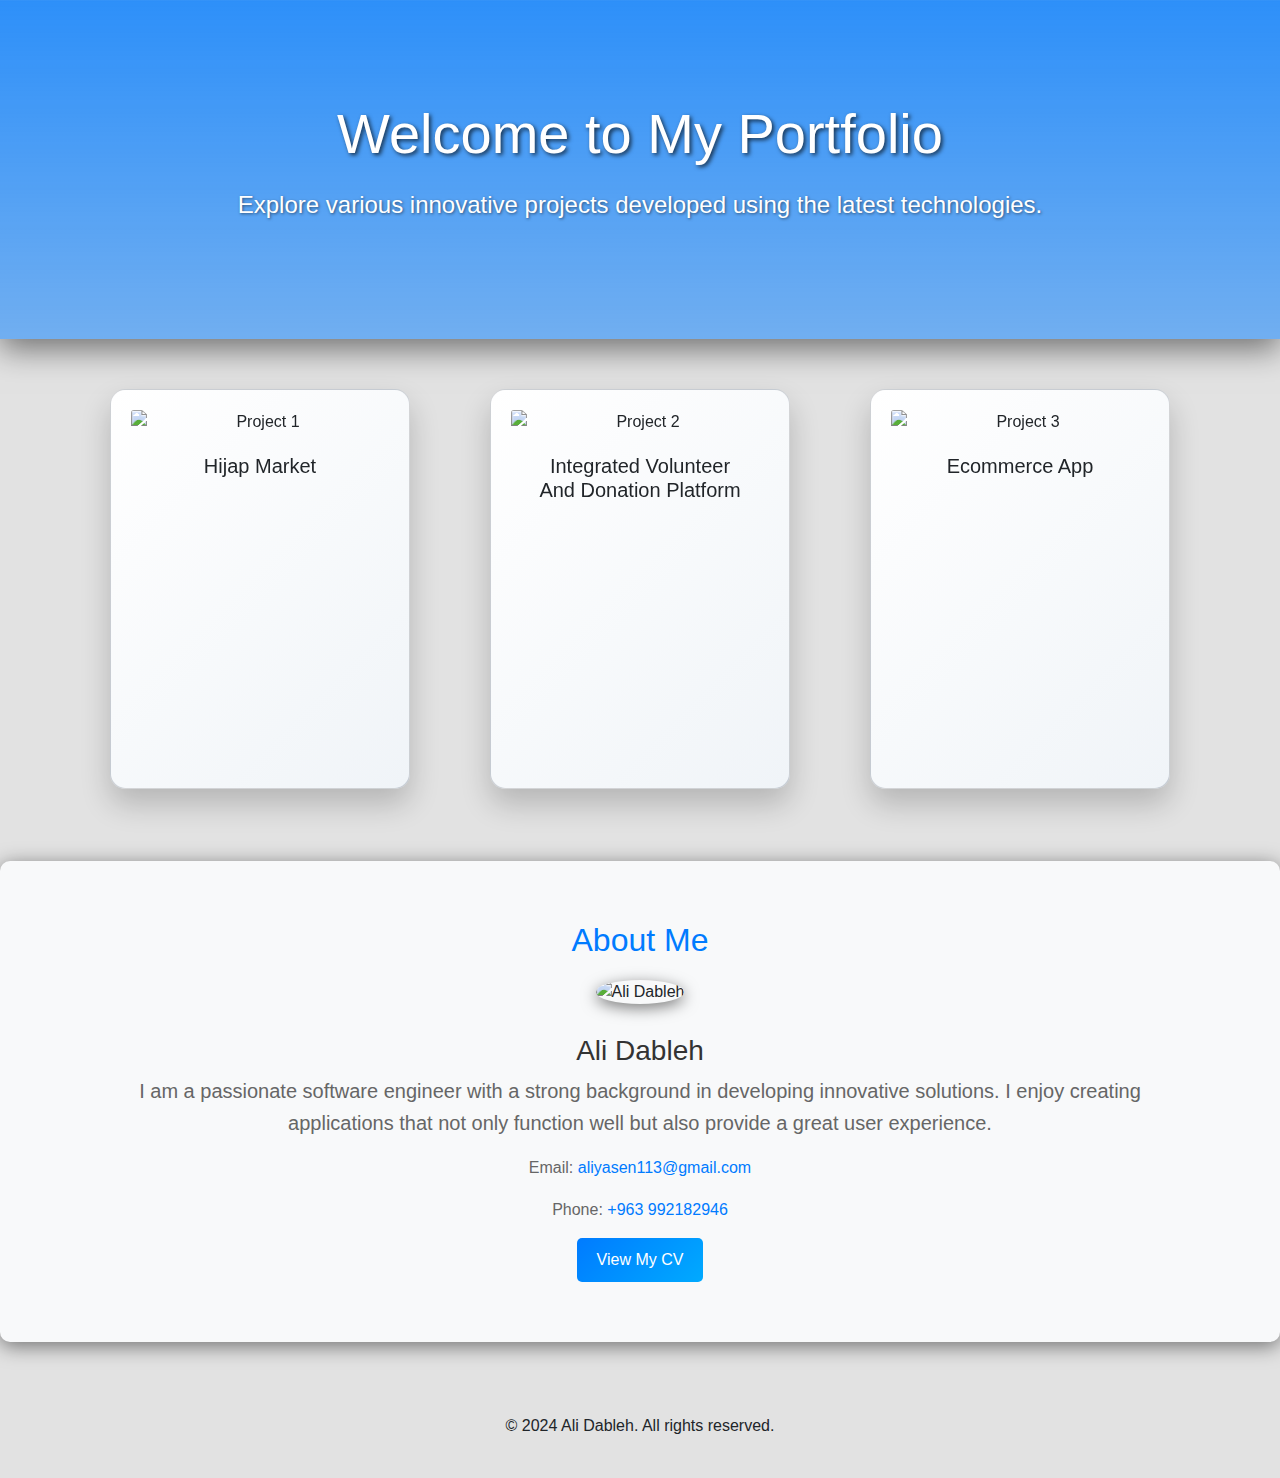
==== index.html @ 1b122493 "Add files via upload" ====
<!DOCTYPE html>
<html lang="en">
<head>
    <meta charset="UTF-8">
    <meta name="viewport" content="width=device-width, initial-scale=1.0">
    <title>My Portfolio</title>
    <link rel="stylesheet" href="https://stackpath.bootstrapcdn.com/bootstrap/4.5.2/css/bootstrap.min.css">
    <link rel="stylesheet" href="styles.css">
    <link rel="stylesheet" href="https://cdnjs.cloudflare.com/ajax/libs/font-awesome/5.15.3/css/all.min.css">
</head>
<body>
    <header class="hero text-center text-white">
        <div class="container">
            <h1 class="display-4">Welcome to My Portfolio</h1>
            <p class="lead">Explore various innovative projects developed using the latest technologies.</p>
        </div>
    </header>

    <div class="container mt-5">
        <div class="row">
            <!-- Card 1 -->
            <div class="col-md-4 mb-4">
                <div class="card my-card">
                    <div class="my-card-inner">
                        <div class="my-card-front">
                            <img src="C:\Users\Ali\Downloads\21.png" class="card-img-top" alt="Project 1">
                            <div class="card-body">
                                <h5 class="card-title">Hijap Market</h5>
                            </div>
                        </div>
                        <div class="my-card-back">
                            <h5>More About Project 1</h5>
                            <a href="project1.html" class="btn btn-primary">View More</a> <!-- رابط إلى صفحة Project 1 -->
                        </div>
                    </div>
                </div>
            </div>
            <!-- Card 2 -->
            <div class="col-md-4 mb-4">
                <div class="card my-card">
                    <div class="my-card-inner">
                        <div class="my-card-front">
                            <img src="C:\Users\Ali\Downloads\2.png" class="card-img-top" alt="Project 2">
                            <div class="card-body">
                                <h5 class="card-title">Integrated Volunteer And Donation Platform</h5>
                             
                            </div>
                        </div>
                        <div class="my-card-back">
                            <h5>More About Project 2</h5>
                            <a href="project2.html" class="btn btn-primary">View More</a> <!-- رابط إلى صفحة Project 2 -->
                        </div>
                    </div>
                </div>
            </div>
            <!-- Card 3 -->
            <div class="col-md-4 mb-4">
                <div class="card my-card">
                    <div class="my-card-inner">
                        <div class="my-card-front">
                            <img src="C:\Users\Ali\Downloads\1.png" class="card-img-top" alt="Project 3">
                            <div class="card-body">
                                <h5 class="card-title">Ecommerce App</h5>
                                
                            </div>
                        </div>
                        <div class="my-card-back">
                            <h5>More About Project 3</h5>
                            <a href="project3.html" class="btn btn-primary">View More</a> <!-- رابط إلى صفحة Project 3 -->
                        </div>
                    </div>
                </div>
            </div>
        </div>
    </div>
    
    <section class="about-me text-center mt-5 mb-5">
        <div class="container">
            <h2 class="display-5">About Me</h2>
            <div class="about-me-content">
                <img src="C:\Users\Ali\Pictures\Screenshots\5998797454454409943143456.jpg" alt="Ali Dableh" class="about-me-photo"> <!-- Replace with your photo -->
                <h3>Ali Dableh</h3>
                <p class="lead">I am a passionate software engineer with a strong background in developing innovative solutions. I enjoy creating applications that not only function well but also provide a great user experience.</p>
                <p>Email: <a href="mailto:aliyasen113@gmail.com">aliyasen113@gmail.com</a></p>
                <p>Phone: <a href="tel:+963992182946">+963 992182946</a></p>
                <a href="https://ali-dableh.my.canva.site/ali" class="btn btn-primary" target="_blank">View My CV</a>
            </div>
        </div>
    </section>

    <footer class="text-center py-4">
        <p>&copy; 2024 Ali Dableh. All rights reserved.</p>
    </footer>

    <script src="https://code.jquery.com/jquery-3.5.1.slim.min.js"></script>
    <script src="https://cdn.jsdelivr.net/npm/@popperjs/core@2.11.6/dist/umd/popper.min.js"></script>
    <script src="https://stackpath.bootstrapcdn.com/bootstrap/4.5.2/js/bootstrap.min.js"></script>
</body>
</html>
---- styles.css ----
body {
    background: linear-gradient(135deg, #e2e2e2 25%, #f0f4f8 25%, #f0f4f8 50%, #e2e2e2 50%, #e2e2e2 75%, #f0f4f8 75%, #f0f4f8 100%);
    background-size: 400% 400%;
    animation: gradient 15s ease infinite; /* زيادة وقت الحركة */
    font-family: 'Arial', sans-serif;
}

@keyframes gradient {
    0% { background-position: 0% 50%; }
    50% { background-position: 100% 50%; }
    100% { background-position: 0% 50%; }
}

.hero {
    background-image: linear-gradient(rgba(0, 123, 255, 0.8), rgba(0, 123, 255, 0.5)), url('hero-background.jpg'); /* تدرج مع صورة الخلفية */
    background-size: cover;
    background-position: center;
    padding: 100px 0;
    box-shadow: 0 10px 30px rgba(0, 0, 0, 0.5);
    margin-bottom: 50px; /* Add margin below the hero section */
}

.hero h1 {
    font-size: 3.5rem;
    margin-bottom: 20px;
    text-shadow: 2px 2px 4px rgba(0, 0, 0, 0.7);
    color: #ffffff; /* لون النص الأبيض */
}

.hero p {
    font-size: 1.5rem;
    text-shadow: 1px 1px 3px rgba(0, 0, 0, 0.5);
    color: #ffffff; /* لون النص الأبيض */
}
.card {
    perspective: 1200px; /* زيادة المنظور لتعزيز التأثير ثلاثي الأبعاد */
    margin-top: 50px; /* تقليل المسافة لجعل البطاقات أقرب */
}

.my-card {
    position: relative; /* ضروري لتحديد مواقع العناصر الفرعية */
    display: block; /* يجعل من السهل النقر على البطاقة بالكامل */
    width: 300px; /* عرض ثابت للبطاقات */
    height: 400px; /* ارتفاع ثابت للبطاقات */
    border-radius: 15px; /* زوايا مدورة */
    overflow: hidden; /* يضمن عدم تجاوز المحتوى للبطاقة */
    transition: transform 0.4s ease, box-shadow 0.4s ease; /* انتقالات سلسة */
    box-shadow: 0 15px 30px rgba(0, 0, 0, 0.2); /* ظل لتعزيز تأثير الطفو */
    margin: 0 auto; /* توسيط البطاقة */
    background: linear-gradient(135deg, #f3f4f6, #e2e8f0); /* تدرج خلفية لطيف */
}

.my-card:hover {
    transform: translateY(-10px); /* رفع خفيف عند التحويم */
    box-shadow: 0 25px 50px rgba(0, 0, 0, 0.3); /* ظل أعمق عند التحويم */
}

.my-card-inner {
    position: relative;
    width: 100%;
    height: 100%;
    transition: transform 0.6s ease; /* انتقال سلس للدوران */
    transform-style: preserve-3d; /* حفظ 3D */
}

.my-card:hover .my-card-inner {
    transform: rotateY(180deg); /* دوران عند التحويم */
}

.my-card-front,
.my-card-back {
    position: absolute;
    width: 100%;
    height: 100%;
    backface-visibility: hidden; /* إخفاء الوجه الخلفي عند الدوران */
    border-radius: 15px; /* تطابق الزوايا المدورة */
}

.my-card-front {
    background: linear-gradient(135deg, #ffffff, #f0f4f8); /* تدرج لوني ناعم */
    display: flex;
    flex-direction: column;
    align-items: center;
    justify-content: center;
    padding: 20px; /* تباعد داخل البطاقة */
    text-align: center; /* محاذاة النص في الوسط */
    box-shadow: 0 10px 20px rgba(0, 0, 0, 0.1); /* ظل خفيف */
}

.my-card-back {
    background-color: #007bff; /* خلفية زرقاء */
    background-image: linear-gradient(to bottom right, #007bff, #00aaff); /* تدرج لوني للخلفية */
    color: white;
    display: flex;
    flex-direction: column;
    align-items: center;
    justify-content: center;
    transform: rotateY(180deg); /* بدءًا من الوجه الخلفي */
    padding: 20px; /* تباعد داخل البطاقة الخلفية */
    text-align: center; /* محاذاة النص في الوسط */
    box-shadow: 0 10px 20px rgba(0, 0, 0, 0.1); /* ظل خفيف */
}

.my-card h3 {
    font-size: 1.6rem; /* حجم أكبر للعناوين */
    margin-bottom: 10px; /* تباعد أسفل العنوان */
    color: #333; /* لون داكن للعناوين */
}

.my-card p {
    color: #555; /* لون نص داكن */
    line-height: 1.6; /* تباعد بين الأسطر */
    font-size: 1rem; /* حجم نص معقول */
}

/* إضافة تأثيرات متقدمة عند التمرير */
.my-card-front:hover {
    transform: scale(1.05); /* تكبير خفيف عند التحويم */
    transition: transform 0.2s ease; /* انتقال سلس */
}


.about-me {
    background-color: #f8f9fa; /* لون خلفية فاتح للقسم */
    padding: 40px 20px; /* تباعد أعلى وأسفل وأطراف */
    border-radius: 10px; /* زوايا مدورة */
    box-shadow: 0 4px 20px rgba(0, 0, 0, 0.5); /* ظل خفيف للقسم */
}

.about-me h2 {
    color: #007bff; /* لون مميز للعناوين */
    padding-top: 20px; /* تباعد مناسب */
}

.about-me-content {
    margin: 20px auto; /* تباعد تلقائي من الأعلى والأسفل */
}

.about-me-photo {
    margin-bottom: 20px; /* تباعد أسفل الصورة */
    border-radius: 50%; /* جعل الصورة دائرية */
    width: 160px; /* عرض الصورة */
    height: 160px; /* ارتفاع الصورة */
    box-shadow: 0 4px 15px rgba(0, 0, 0, 0.5); /* ظل خفيف */
}

.about-me h3 {
    color: #333; /* لون داكن للاسم */
    margin-top: 10px; /* تباعد أعلى عنوان الاسم */
}

.about-me p {
    color: #666; /* لون نص داكن */
    line-height: 1.6; /* تباعد بين الأسطر */
}

/* تحسين الأزرار */
.btn-primary {
    background: linear-gradient(135deg, #007bff, #00aaff); /* تدرج للأزرار */
    border: none; /* إزالة الحدود */
    color: white; /* نص أبيض */
    padding: 10px 20px; /* تباعد داخلي */
    border-radius: 5px; /* زوايا مدورة */
    transition: background 0.3s ease; /* سلاسة في تغيير الخلفية */
}

.btn-primary:hover {
    background: linear-gradient(135deg, #0056b3, #0088cc); /* تغيير اللون عند التحويم */
}
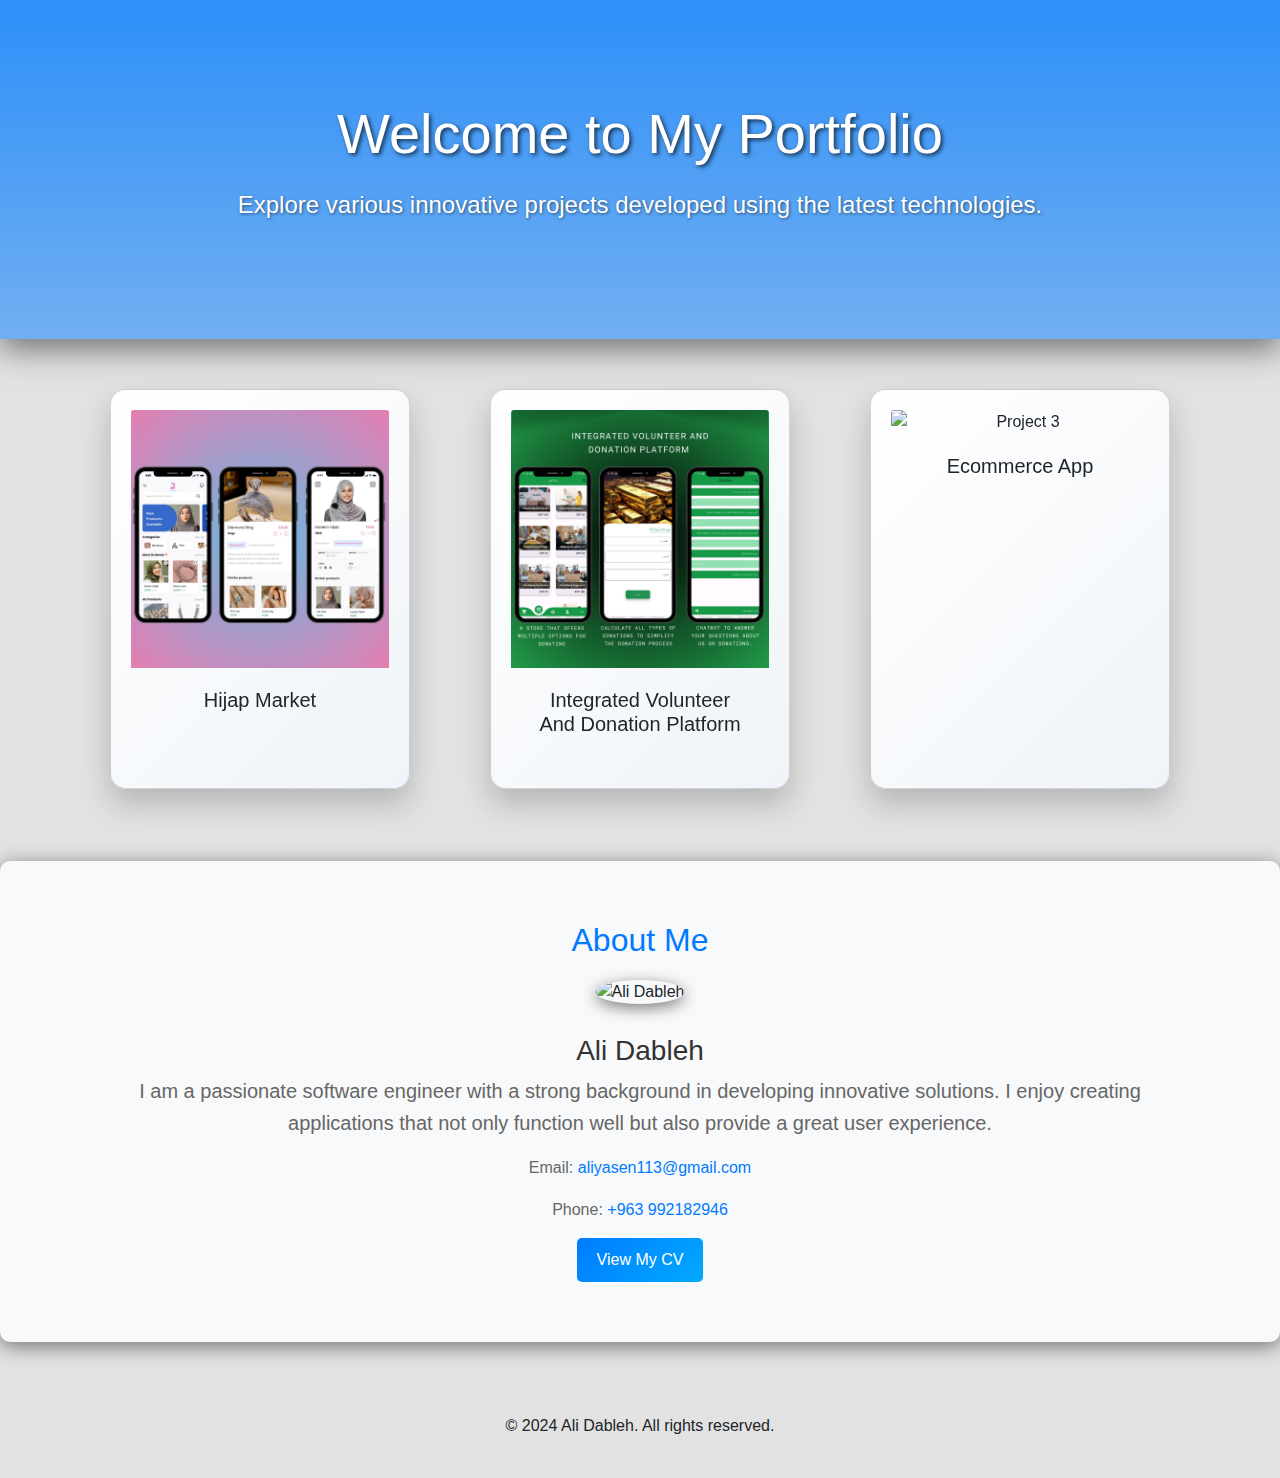
==== commit 1318d865: "Update index.html" ====
--- a/index.html
+++ b/index.html
@@ -23,7 +23,7 @@
                 <div class="card my-card">
                     <div class="my-card-inner">
                         <div class="my-card-front">
-                            <img src="C:\Users\Ali\Downloads\21.png" class="card-img-top" alt="Project 1">
+                            <img src="21.png" class="card-img-top" alt="Project 1">
                             <div class="card-body">
                                 <h5 class="card-title">Hijap Market</h5>
                             </div>
@@ -40,7 +40,7 @@
                 <div class="card my-card">
                     <div class="my-card-inner">
                         <div class="my-card-front">
-                            <img src="C:\Users\Ali\Downloads\2.png" class="card-img-top" alt="Project 2">
+                            <img src="2.png" class="card-img-top" alt="Project 2">
                             <div class="card-body">
                                 <h5 class="card-title">Integrated Volunteer And Donation Platform</h5>
                              
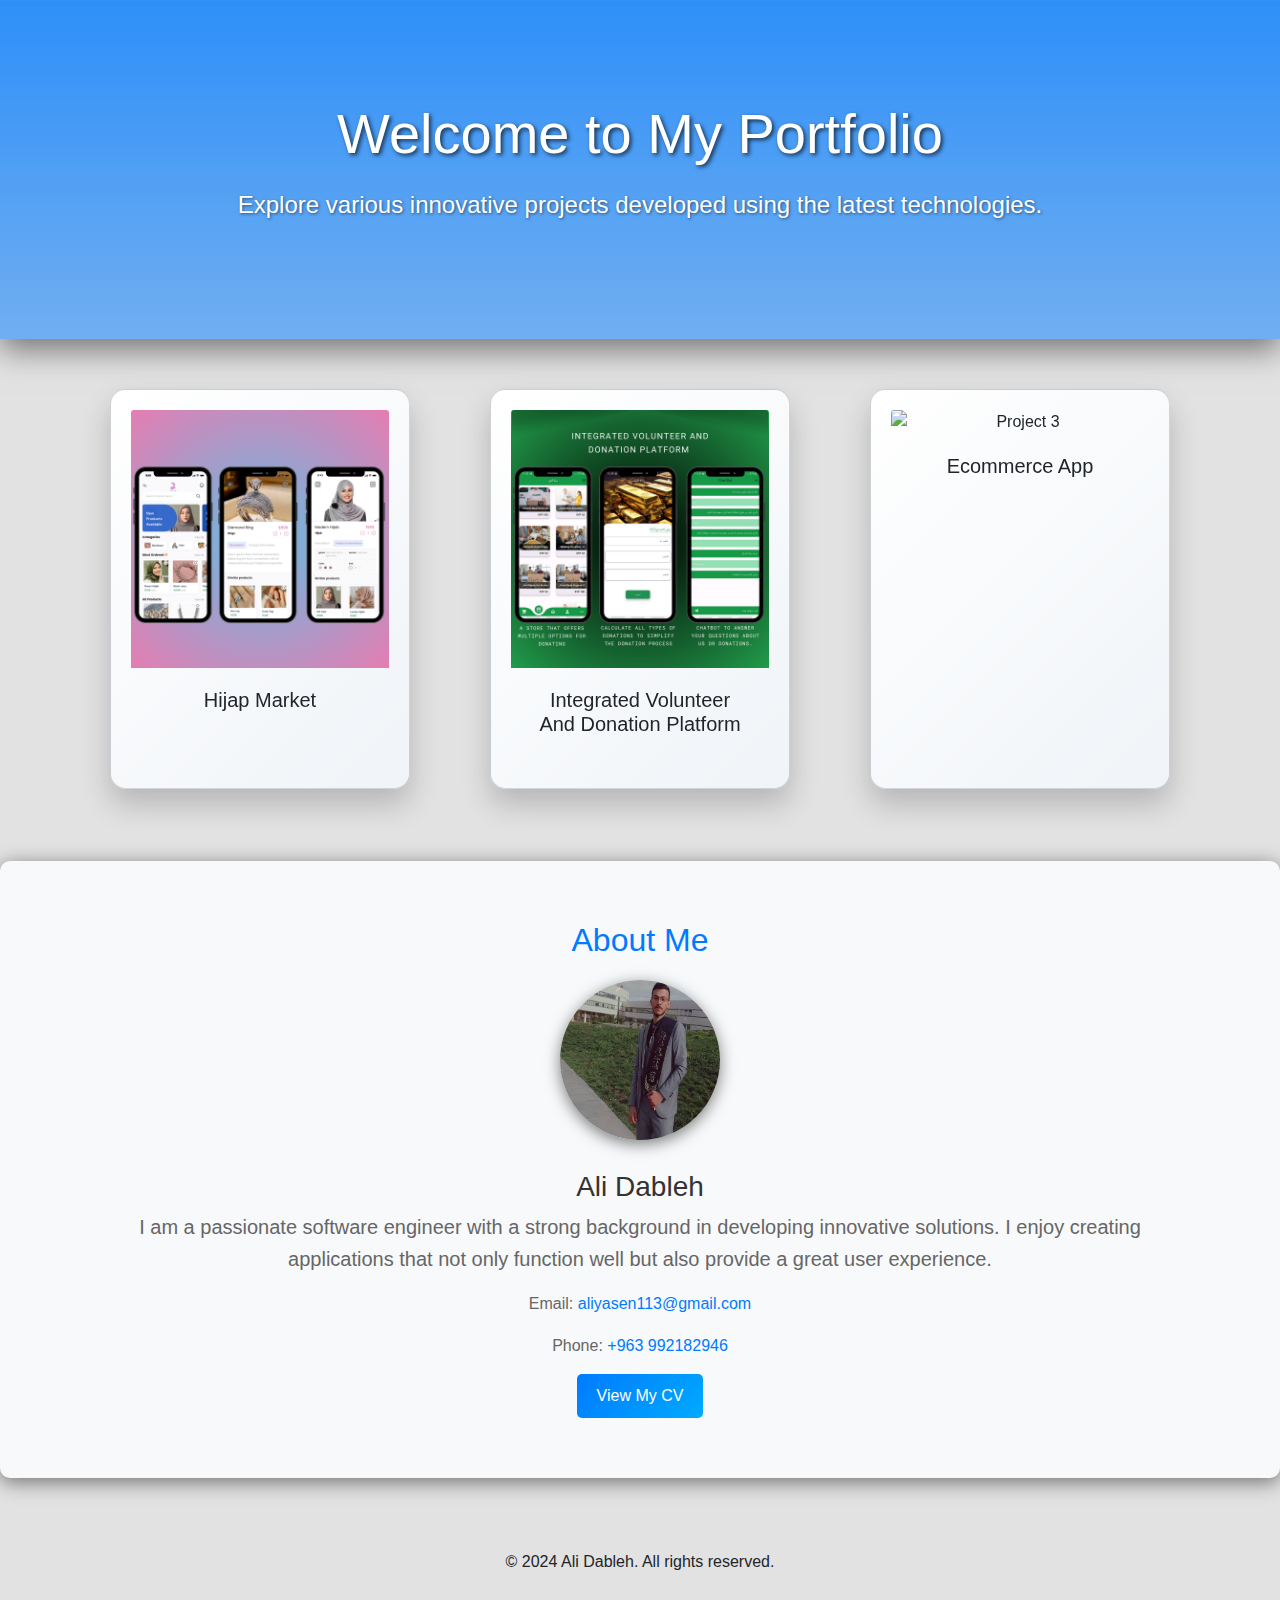
==== commit 81d82ba9: "Update index.html" ====
--- a/index.html
+++ b/index.html
@@ -78,7 +78,7 @@
         <div class="container">
             <h2 class="display-5">About Me</h2>
             <div class="about-me-content">
-                <img src="C:\Users\Ali\Pictures\Screenshots\5998797454454409943143456.jpg" alt="Ali Dableh" class="about-me-photo"> <!-- Replace with your photo -->
+                <img src="5998797454454409943143456.jpg" alt="Ali Dableh" class="about-me-photo"> <!-- Replace with your photo -->
                 <h3>Ali Dableh</h3>
                 <p class="lead">I am a passionate software engineer with a strong background in developing innovative solutions. I enjoy creating applications that not only function well but also provide a great user experience.</p>
                 <p>Email: <a href="mailto:aliyasen113@gmail.com">aliyasen113@gmail.com</a></p>
